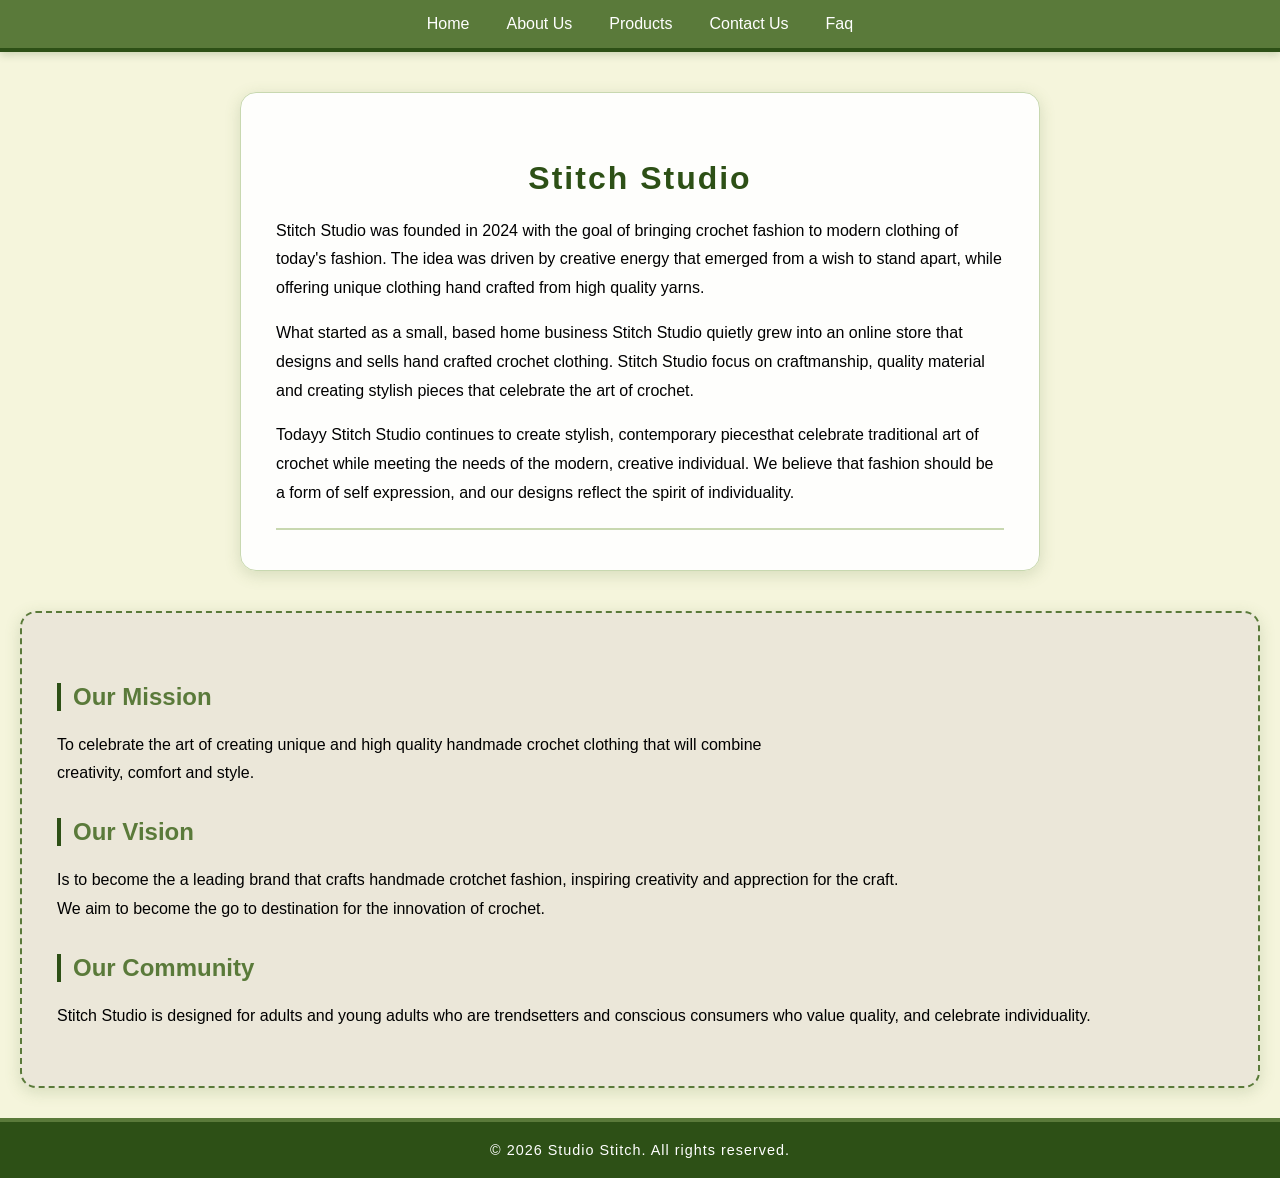
==== about.html @ 92e3b54e "Add Stitch Studio files" ====
<!DOCTYPE html>
<html lang="en">
<head>
    <meta charset="UTF-8">
    <meta name="viewport" content="width=device-width, initial-scale=1.0">
    <title>About Us</title>

    <style>
        
        body {
            background-color: beige;
            
            background-size: cover;
            background-position: center;
            background-attachment: fixed;
            font-family: Arial, sans-serif;
            color: black;
            margin: 0;
            padding: 0;
        }

        /* Styles the navigation bar */
        nav {
            background-color: #5a7a3a;
            padding: 15px 30px;
            border-bottom: 4px solid #2d5016;
            box-shadow: 0 3px 8px rgba(45, 80, 22, 0.2);
        }

        /* Removes bullet points from nav list */
        .nav-links {
            list-style: none;
            margin: 0;
            padding: 0;
            display: flex;
            gap: 5px;
            flex-wrap: wrap;
            justify-content: center;
        }

        /* Styles each nav link */
        .nav-links a {
            color: white;
            text-decoration: none;
            padding: 6px 16px;
            border-radius: 20px;
            transition: background-color 0.3s ease;
        }

        /* Styles nav links when hovered */
        .nav-links a:hover {
            background-color: #2d5016;
        }

        /* Styles the main content wrapper */
        .container {
            max-width: 800px;
            margin: 40px auto;
            padding: 0 20px;
        }

        /* Styles the overview section card */
        .overview {
            background-color: rgba(255, 255, 255, 0.92);
            border-radius: 16px;
            border: 1px solid #c8d8b0;
            padding: 40px 35px;
            box-shadow: 0 4px 16px rgba(90, 122, 58, 0.2);
        }

        /* Styles the mission and vision section card */
        .mission-vision {
            background-color: rgba(234, 229, 216, 0.92);
            border-radius: 16px;
            border: 2px dashed #5a7a3a;
            padding: 40px 35px;
            margin: 30px 20px;
            box-shadow: 0 4px 16px rgba(90, 122, 58, 0.2);
        }

        /* Styles main heading h1 */
        h1 {
            color: #2d5016;
            font-size: 2rem;
            font-family: Arial, sans-serif;
            letter-spacing: 2px;
            text-align: center;
            margin-bottom: 20px;
        }

        /* Styles sub-headings h2 and h3 */
        h2, h3 {
            color: #5a7a3a;
            font-family: Arial, sans-serif;
            border-left: 4px solid #2d5016;
            padding-left: 12px;
            margin-top: 30px;
        }

        /* Styles paragraphs */
        p {
            color: black;
            font-family: Arial, sans-serif;
            line-height: 1.8;
            font-size: 1rem;
        }

        /* Styles the horizontal divider line */
        hr {
            border: none;
            border-top: 2px solid #c8d8b0;
            margin: 20px 0 0 0;
        }

        /* Styles the footer */
        footer {
            background-color: #2d5016;
            color: white;
            text-align: center;
            padding: 20px;
            border-top: 4px solid #5a7a3a;
            font-size: 0.9rem;
            letter-spacing: 1px;
            margin-top: 10px;
        }

        /* Makes footer text white */
        footer p {
            color: white;
            margin: 0;
        }
    </style>
</head>
<body>

<nav class="navbar">
    <ul class="nav-links">
        <li><a href="index.html">Home</a></li>
        <li><a href="about.html">About Us</a></li>
        <li><a href="products.html">Products</a></li>
        <li><a href="contact.html">Contact Us</a></li>
        <li><a href="faq.html">Faq</a></li>
    </ul>
</nav>

<main class="container">
    <section class="overview">
        <h1><strong><center>Stitch Studio</center></strong></h1>
        <p>Stitch Studio was founded in 2024 with the goal of bringing crochet fashion to modern clothing of
            today's fashion. The idea was driven by creative energy that emerged from a wish to stand apart, while offering unique
            clothing hand crafted from high quality yarns.
        </p>

        <p>What started as a small, based home business Stitch Studio quietly grew into an online store that designs and sells hand crafted
            crochet clothing. Stitch Studio focus on craftmanship, quality material and creating stylish pieces that celebrate the art of crochet.
        </p>
        <p>Todayy Stitch Studio continues to create stylish, contemporary piecesthat celebrate traditional art of crochet while meeting
            the needs of the modern, creative individual. We believe that fashion should be a form of self expression, and our designs reflect the spirit of
            individuality.
        </p>
    <hr>
    </section>
</main>

<section class="mission-vision">
    <h2>Our Mission</h2>
    <p>To celebrate the art of creating unique and high quality handmade crochet clothing that will combine <br>
    creativity, comfort and style.</p>

    <h2>Our Vision</h2>
    <p>Is to become the a leading brand that crafts handmade crotchet fashion, inspiring creativity and apprection for the craft. <br>
        We aim to become the go to destination for the innovation of crochet.
    </p>

    <h2>Our Community</h2>
    <p>Stitch Studio is designed for adults and young adults who are trendsetters and conscious consumers who value quality,
        and celebrate individuality.
    </p>
</section>

<footer>
    <p><center>&copy; 2026 Studio Stitch. All rights reserved.</center></p>
</footer>

</body>
</html>
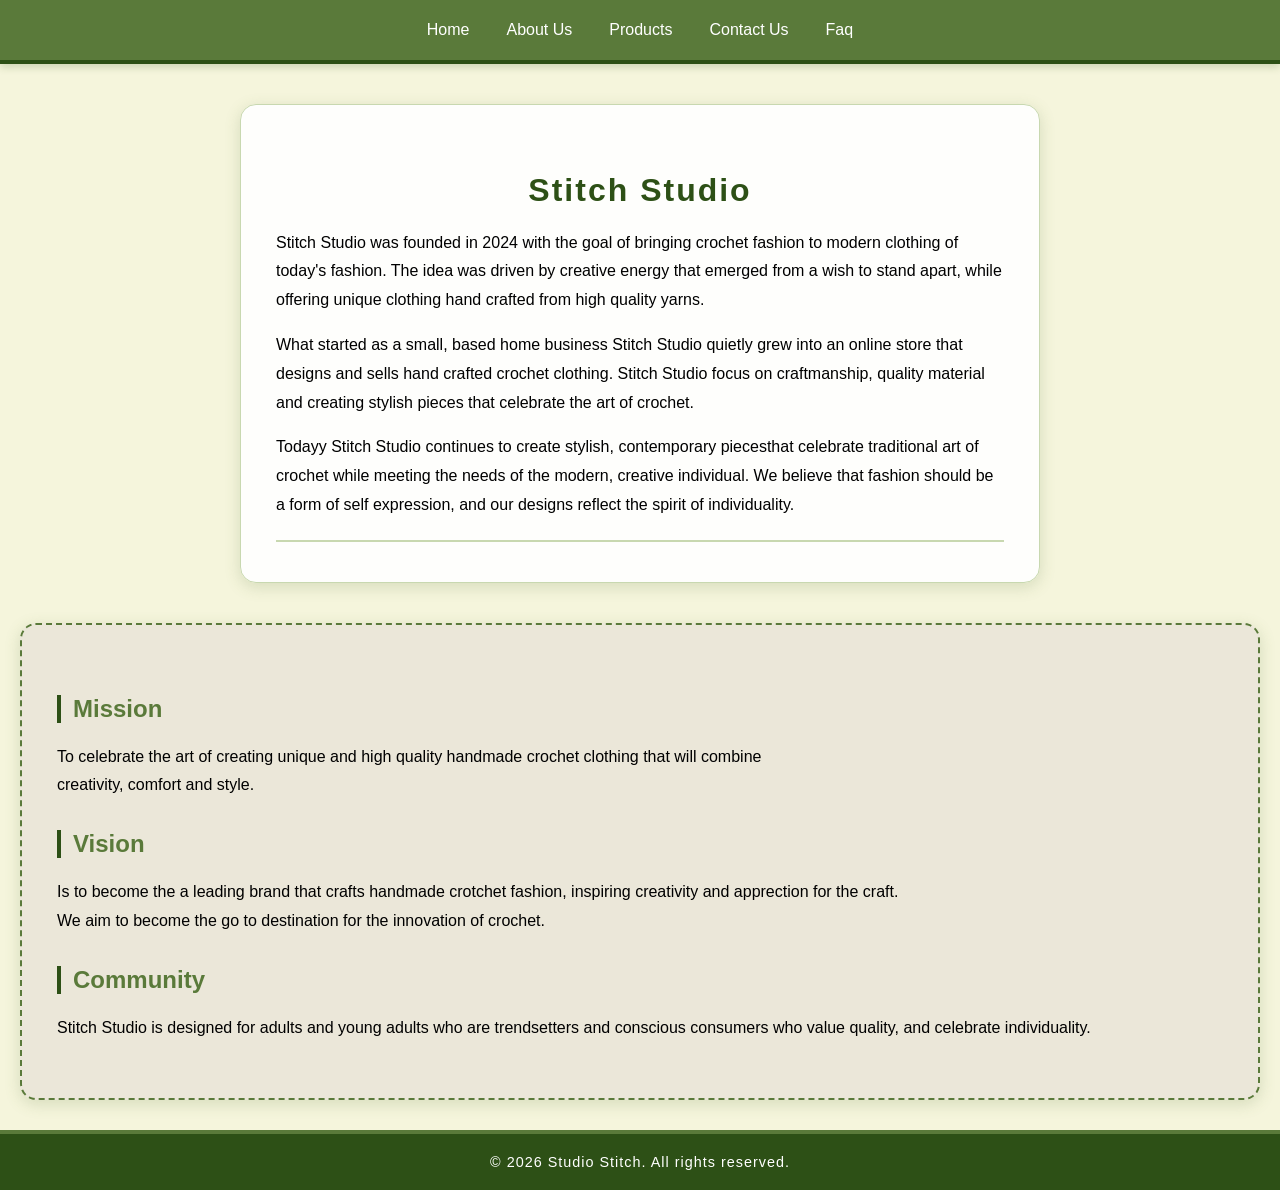
==== commit 74cc2658: "Update the fixed navigation , added css and folder of two screenshots." ====
--- a/about.html
+++ b/about.html
@@ -68,7 +68,6 @@
             box-shadow: 0 4px 16px rgba(90, 122, 58, 0.2);
         }
 
-        /* Styles the mission and vision section card */
         .mission-vision {
             background-color: rgba(234, 229, 216, 0.92);
             border-radius: 16px;
@@ -88,7 +87,6 @@
             margin-bottom: 20px;
         }
 
-        /* Styles sub-headings h2 and h3 */
         h2, h3 {
             color: #5a7a3a;
             font-family: Arial, sans-serif;
@@ -105,7 +103,6 @@
             font-size: 1rem;
         }
 
-        /* Styles the horizontal divider line */
         hr {
             border: none;
             border-top: 2px solid #c8d8b0;
@@ -124,7 +121,6 @@
             margin-top: 10px;
         }
 
-        /* Makes footer text white */
         footer p {
             color: white;
             margin: 0;
@@ -135,11 +131,11 @@
 
 <nav class="navbar">
     <ul class="nav-links">
-        <li><a href="index.html">Home</a></li>
-        <li><a href="about.html">About Us</a></li>
-        <li><a href="products.html">Products</a></li>
-        <li><a href="contact.html">Contact Us</a></li>
-        <li><a href="faq.html">Faq</a></li>
+        <a href="index.html">Home</a>
+        <a href="about.html">About Us</a>
+        <a href="products.html">Products</a>
+        <a href="contact.html">Contact Us</a>
+        <a href="faq.html">Faq</a>
     </ul>
 </nav>
 
@@ -163,16 +159,16 @@
 </main>
 
 <section class="mission-vision">
-    <h2>Our Mission</h2>
+    <h2> Mission</h2>
     <p>To celebrate the art of creating unique and high quality handmade crochet clothing that will combine <br>
     creativity, comfort and style.</p>
 
-    <h2>Our Vision</h2>
+    <h2>Vision</h2>
     <p>Is to become the a leading brand that crafts handmade crotchet fashion, inspiring creativity and apprection for the craft. <br>
         We aim to become the go to destination for the innovation of crochet.
     </p>
 
-    <h2>Our Community</h2>
+    <h2>Community</h2>
     <p>Stitch Studio is designed for adults and young adults who are trendsetters and conscious consumers who value quality,
         and celebrate individuality.
     </p>
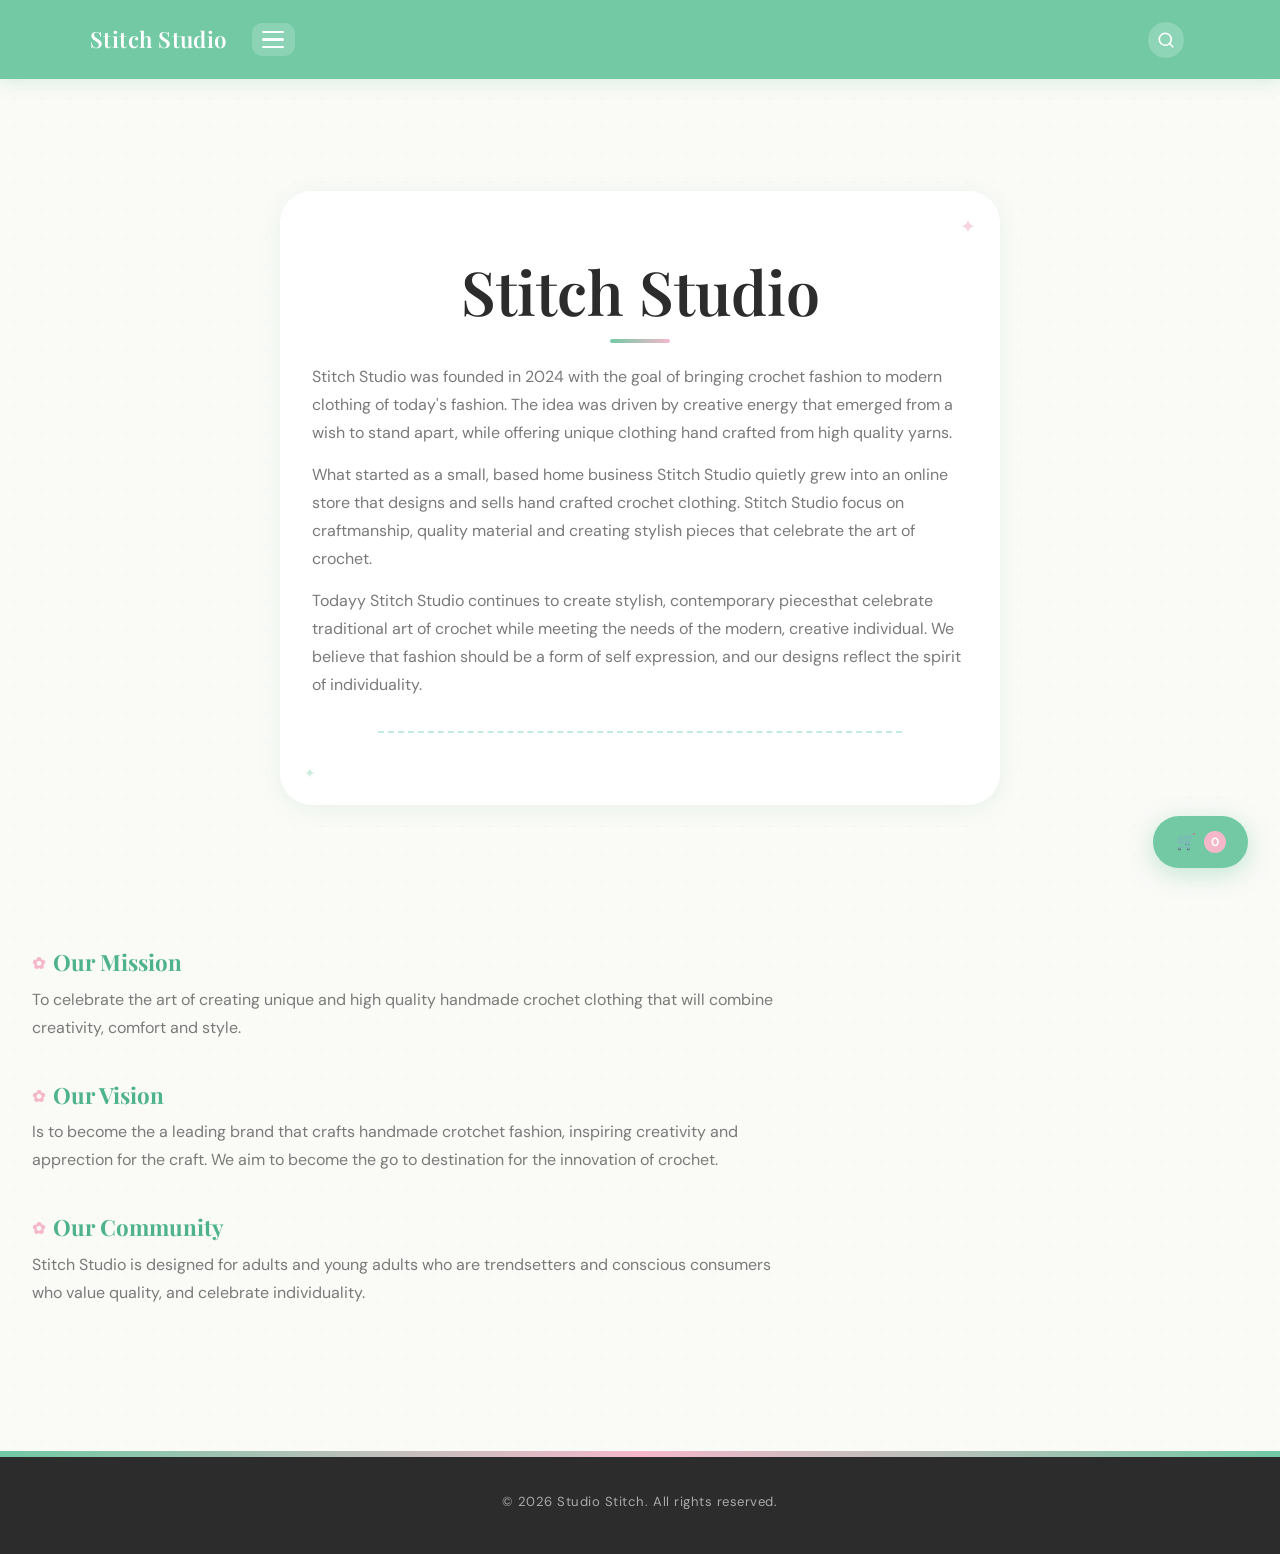
==== commit f6f6e896: "I added  new product images to make my website look more professional" ====
--- a/about.html
+++ b/about.html
@@ -4,128 +4,9 @@
     <meta charset="UTF-8">
     <meta name="viewport" content="width=device-width, initial-scale=1.0">
     <title>About Us</title>
-
-    <style>
-        
-        body {
-            background-color: beige;
-            
-            background-size: cover;
-            background-position: center;
-            background-attachment: fixed;
-            font-family: Arial, sans-serif;
-            color: black;
-            margin: 0;
-            padding: 0;
-        }
-
-        /* Styles the navigation bar */
-        nav {
-            background-color: #5a7a3a;
-            padding: 15px 30px;
-            border-bottom: 4px solid #2d5016;
-            box-shadow: 0 3px 8px rgba(45, 80, 22, 0.2);
-        }
-
-        /* Removes bullet points from nav list */
-        .nav-links {
-            list-style: none;
-            margin: 0;
-            padding: 0;
-            display: flex;
-            gap: 5px;
-            flex-wrap: wrap;
-            justify-content: center;
-        }
-
-        /* Styles each nav link */
-        .nav-links a {
-            color: white;
-            text-decoration: none;
-            padding: 6px 16px;
-            border-radius: 20px;
-            transition: background-color 0.3s ease;
-        }
-
-        /* Styles nav links when hovered */
-        .nav-links a:hover {
-            background-color: #2d5016;
-        }
-
-        /* Styles the main content wrapper */
-        .container {
-            max-width: 800px;
-            margin: 40px auto;
-            padding: 0 20px;
-        }
-
-        /* Styles the overview section card */
-        .overview {
-            background-color: rgba(255, 255, 255, 0.92);
-            border-radius: 16px;
-            border: 1px solid #c8d8b0;
-            padding: 40px 35px;
-            box-shadow: 0 4px 16px rgba(90, 122, 58, 0.2);
-        }
-
-        .mission-vision {
-            background-color: rgba(234, 229, 216, 0.92);
-            border-radius: 16px;
-            border: 2px dashed #5a7a3a;
-            padding: 40px 35px;
-            margin: 30px 20px;
-            box-shadow: 0 4px 16px rgba(90, 122, 58, 0.2);
-        }
-
-        /* Styles main heading h1 */
-        h1 {
-            color: #2d5016;
-            font-size: 2rem;
-            font-family: Arial, sans-serif;
-            letter-spacing: 2px;
-            text-align: center;
-            margin-bottom: 20px;
-        }
-
-        h2, h3 {
-            color: #5a7a3a;
-            font-family: Arial, sans-serif;
-            border-left: 4px solid #2d5016;
-            padding-left: 12px;
-            margin-top: 30px;
-        }
-
-        /* Styles paragraphs */
-        p {
-            color: black;
-            font-family: Arial, sans-serif;
-            line-height: 1.8;
-            font-size: 1rem;
-        }
-
-        hr {
-            border: none;
-            border-top: 2px solid #c8d8b0;
-            margin: 20px 0 0 0;
-        }
-
-        /* Styles the footer */
-        footer {
-            background-color: #2d5016;
-            color: white;
-            text-align: center;
-            padding: 20px;
-            border-top: 4px solid #5a7a3a;
-            font-size: 0.9rem;
-            letter-spacing: 1px;
-            margin-top: 10px;
-        }
-
-        footer p {
-            color: white;
-            margin: 0;
-        }
-    </style>
+    <link rel="stylesheet" href="css/style.css">
+    <script src="javascript/script.js"></script>
+    
 </head>
 <body>
 
@@ -146,7 +27,6 @@
             today's fashion. The idea was driven by creative energy that emerged from a wish to stand apart, while offering unique
             clothing hand crafted from high quality yarns.
         </p>
-
         <p>What started as a small, based home business Stitch Studio quietly grew into an online store that designs and sells hand crafted
             crochet clothing. Stitch Studio focus on craftmanship, quality material and creating stylish pieces that celebrate the art of crochet.
         </p>
@@ -159,16 +39,16 @@
 </main>
 
 <section class="mission-vision">
-    <h2> Mission</h2>
-    <p>To celebrate the art of creating unique and high quality handmade crochet clothing that will combine <br>
+    <h2>Our Mission</h2>
+    <p>To celebrate the art of creating unique and high quality handmade crochet clothing that will combine
     creativity, comfort and style.</p>
 
-    <h2>Vision</h2>
-    <p>Is to become the a leading brand that crafts handmade crotchet fashion, inspiring creativity and apprection for the craft. <br>
+    <h2>Our Vision</h2>
+    <p>Is to become the a leading brand that crafts handmade crotchet fashion, inspiring creativity and apprection for the craft.
         We aim to become the go to destination for the innovation of crochet.
     </p>
 
-    <h2>Community</h2>
+    <h2>Our Community</h2>
     <p>Stitch Studio is designed for adults and young adults who are trendsetters and conscious consumers who value quality,
         and celebrate individuality.
     </p>
--- a/css/style.css
+++ b/css/style.css
@@ -0,0 +1,1359 @@
+/* =========================================
+   STITCH STUDIO — style.css
+   Playful · Clean · Girly · Handcrafted
+   ========================================= */
+
+@import url('https://fonts.googleapis.com/css2?family=Playfair+Display:ital,wght@0,500;0,700;1,500&family=DM+Sans:wght@300;400;500;600&display=swap');
+
+/* --- Design Tokens --- */
+:root {
+  --clr-bg:         #FAFAF7;       /* soft off-white, fresh */
+  --clr-surface:    #FFFFFF;
+  --clr-green:      #72C9A4;       /* fresh minty sage */
+  --clr-green-lt:   #C2ECD9;       /* pale mint */
+  --clr-green-dk:   #4EB38C;       /* deeper mint for hover */
+  --clr-blush:      #FFE8EE;       /* soft pink blush accent */
+  --clr-blush-dk:   #F5B8CB;       /* deeper blush for borders/accents */
+  --clr-text:       #2C2C2C;
+  --clr-muted:      #7A7A7A;
+  --clr-border:     #E8E8E4;
+  --clr-white:      #FFFFFF;
+
+  --font-display:   'Playfair Display', Georgia, serif;
+  --font-body:      'DM Sans', Arial, sans-serif;
+
+  --radius-sm:      10px;
+  --radius-md:      18px;
+  --radius-lg:      32px;
+  --radius-pill:    999px;
+
+  --shadow-card:    0 4px 20px rgba(114, 201, 164, 0.13);
+  --shadow-soft:    0 8px 32px rgba(114, 201, 164, 0.18);
+  --shadow-blush:   0 4px 20px rgba(245, 184, 203, 0.2);
+
+  --max-width:      1100px;
+  --transition:     0.22s ease;
+}
+
+/* --- Reset --- */
+*, *::before, *::after { box-sizing: border-box; margin: 0; padding: 0; }
+html { scroll-behavior: smooth; }
+
+body {
+  font-family: var(--font-body);
+  font-weight: 400;
+  font-size: 16px;
+  line-height: 1.75;
+  color: var(--clr-text);
+  background-color: var(--clr-bg);
+  /* subtle dot pattern for texture */
+  background-image: radial-gradient(circle, rgba(114,201,164,0.07) 1px, transparent 1px);
+  background-size: 28px 28px;
+}
+
+img { max-width: 100%; display: block; border-radius: var(--radius-md); }
+a { color: inherit; text-decoration: none; }
+ul { list-style: none; }
+
+/* --- Typography --- */
+h1, h2, h3 {
+  font-family: var(--font-display);
+  font-weight: 700;
+  line-height: 1.2;
+  color: var(--clr-text);
+}
+h1 { font-size: clamp(2.2rem, 5.5vw, 3.8rem); }
+h2 { font-size: clamp(1.5rem, 3.5vw, 2.2rem); }
+h3 { font-size: clamp(1.1rem, 2.5vw, 1.45rem); }
+p  { color: var(--clr-muted); max-width: 65ch; }
+strong { font-weight: 600; color: var(--clr-text); }
+
+hr {
+  border: none;
+  border-top: 2px dashed var(--clr-green-lt);
+  margin: 2rem auto;
+  width: 80%;
+}
+
+/* =========================================
+   LOGO BANNER
+   ========================================= */
+.logo-banner {
+  display: flex;
+  justify-content: center;
+  align-items: center;
+  padding: 1.25rem 2rem;
+  background: var(--clr-surface);
+  border-bottom: 2px dashed var(--clr-green-lt);
+}
+.logo-banner img {
+  max-height: 80px;
+  width: auto;
+  border-radius: 0;
+}
+
+/* =========================================
+   NAVIGATION
+   ========================================= */
+.navbar {
+  background: var(--clr-green);
+  padding: 0 2rem;
+  position: sticky;
+  top: 0;
+  z-index: 100;
+  box-shadow: 0 3px 16px rgba(114, 201, 164, 0.25);
+}
+
+/* inner wrapper when nav has a logo div */
+.navbar > div,
+nav > div {
+  max-width: var(--max-width);
+  margin: 0 auto;
+  display: flex;
+  align-items: center;
+  justify-content: space-between;
+  gap: 1.5rem;
+}
+
+.navbar .logo {
+  font-family: var(--font-display);
+  font-size: 1.45rem;
+  font-weight: 700;
+  color: var(--clr-white);
+  letter-spacing: 0.02em;
+  white-space: nowrap;
+}
+
+/* nav lists — handle both class names */
+.nav-links,
+nav ul,
+.navbar ul {
+  display: flex;
+  align-items: center;
+  flex-wrap: wrap;
+  gap: 0.2rem;
+  padding: 0.8rem 0;
+  max-width: var(--max-width);
+  margin: 0 auto;
+  justify-content: center;
+}
+
+.nav-links a,
+nav ul a,
+.navbar ul a {
+  font-family: var(--font-body);
+  font-weight: 500;
+  font-size: 0.75rem;
+  letter-spacing: 0.1em;
+  text-transform: uppercase;
+  color: var(--clr-white);
+  padding: 0.42rem 1.05rem;
+  border-radius: var(--radius-pill);
+  transition: background var(--transition), transform var(--transition);
+}
+
+.nav-links a:hover,
+nav ul a:hover,
+.navbar ul a:hover {
+  background: rgba(255,255,255,0.22);
+  transform: translateY(-1px);
+}
+
+/* =========================================
+   HERO  (index page)
+   ========================================= */
+.hero,
+header.hero {
+  position: relative;
+  min-height: 88vh;
+  display: flex;
+  flex-direction: column;
+  align-items: center;
+  justify-content: center;
+  text-align: center;
+  padding: 5rem 2rem;
+  background: var(--clr-surface);
+  overflow: hidden;
+}
+
+/* Bubbly blush blob — top left */
+.hero::before {
+  content: '';
+  position: absolute;
+  width: 500px; height: 500px;
+  background: var(--clr-blush);
+  border-radius: 63% 37% 54% 46% / 55% 48% 52% 45%;
+  top: -160px; left: -180px;
+  opacity: 0.55;
+  pointer-events: none;
+  animation: blobFloat 8s ease-in-out infinite alternate;
+}
+
+/* Mint blob — bottom right */
+.hero::after {
+  content: '';
+  position: absolute;
+  width: 380px; height: 380px;
+  background: var(--clr-green-lt);
+  border-radius: 42% 58% 38% 62% / 60% 44% 56% 40%;
+  bottom: -120px; right: -130px;
+  opacity: 0.45;
+  pointer-events: none;
+  animation: blobFloat 10s ease-in-out infinite alternate-reverse;
+}
+
+@keyframes blobFloat {
+  0%   { transform: scale(1)   rotate(0deg); }
+  100% { transform: scale(1.06) rotate(6deg); }
+}
+
+/* Sparkle ✦ badge */
+.eyebrow {
+  display: inline-flex;
+  align-items: center;
+  gap: 0.5rem;
+  font-size: 0.7rem;
+  font-weight: 600;
+  letter-spacing: 0.18em;
+  text-transform: uppercase;
+  color: var(--clr-green-dk);
+  background: var(--clr-green-lt);
+  border-radius: var(--radius-pill);
+  padding: 0.45rem 1.2rem;
+  margin-bottom: 1.4rem;
+  border: 1.5px solid var(--clr-green);
+}
+
+.hero h1 {
+  font-size: clamp(2.6rem, 6.5vw, 4.8rem);
+  margin-bottom: 1.2rem;
+  position: relative;
+  z-index: 1;
+}
+
+.hero h1 em,
+.hero em {
+  font-style: italic;
+  color: var(--clr-green-dk);
+}
+
+.hero p {
+  font-size: 1.05rem;
+  max-width: 50ch;
+  margin: 0 auto 2.2rem;
+  position: relative;
+  z-index: 1;
+}
+
+/* Hero CTA button */
+.hero a {
+  display: inline-flex;
+  align-items: center;
+  gap: 0.6rem;
+  background: var(--clr-green);
+  color: var(--clr-white);
+  font-family: var(--font-body);
+  font-weight: 600;
+  font-size: 0.85rem;
+  letter-spacing: 0.1em;
+  text-transform: uppercase;
+  padding: 1rem 2.4rem;
+  border-radius: var(--radius-pill);
+  transition: background var(--transition), transform var(--transition), box-shadow var(--transition);
+  box-shadow: 0 6px 20px rgba(114, 201, 164, 0.35);
+  position: relative;
+  z-index: 1;
+}
+.hero a:hover {
+  background: var(--clr-green-dk);
+  transform: translateY(-3px);
+  box-shadow: 0 10px 28px rgba(114, 201, 164, 0.4);
+}
+
+/* =========================================
+   CONTAINERS
+   ========================================= */
+.container,
+main.container {
+  max-width: var(--max-width);
+  margin: 0 auto;
+  padding: 4rem 2rem;
+}
+
+/* =========================================
+   ABOUT PAGE
+   ========================================= */
+.overview {
+  max-width: 720px;
+  margin: 0 auto;
+  text-align: center;
+  padding: 4rem 2rem 2.5rem;
+  background: var(--clr-surface);
+  border-radius: var(--radius-lg);
+  box-shadow: var(--shadow-card);
+  margin-top: 3rem;
+  margin-bottom: 2rem;
+  position: relative;
+}
+
+/* little sparkle corner decoration */
+.overview::before {
+  content: '✦';
+  position: absolute;
+  top: 1.2rem; right: 1.5rem;
+  font-size: 1.2rem;
+  color: var(--clr-blush-dk);
+  opacity: 0.6;
+}
+.overview::after {
+  content: '✦';
+  position: absolute;
+  bottom: 1.2rem; left: 1.5rem;
+  font-size: 0.9rem;
+  color: var(--clr-green-lt);
+  opacity: 0.8;
+}
+
+.overview h1 {
+  color: var(--clr-text);
+  margin-bottom: 0.5rem;
+}
+
+/* cute underline squiggle */
+.overview h1::after {
+  content: '';
+  display: block;
+  width: 60px;
+  height: 4px;
+  background: linear-gradient(90deg, var(--clr-green), var(--clr-blush-dk));
+  border-radius: var(--radius-pill);
+  margin: 0.7rem auto 1.2rem;
+}
+
+.overview p {
+  margin: 0 auto 0.9rem;
+  text-align: left;
+}
+
+/* Mission / Vision cards */
+.mission-vision {
+  padding: 3rem 2rem 4rem;
+}
+
+.mission-vision h2 {
+  font-size: 1.4rem;
+  color: var(--clr-green-dk);
+  margin: 2.5rem 0 0.6rem;
+  display: flex;
+  align-items: center;
+  gap: 0.5rem;
+}
+
+.mission-vision h2::before {
+  content: '✿';
+  font-size: 1rem;
+  color: var(--clr-blush-dk);
+}
+
+.mission-vision h2:first-child { margin-top: 0; }
+.mission-vision p { max-width: 70ch; }
+
+/* =========================================
+   SUMMARY (index)
+   ========================================= */
+.summary {
+  background: var(--clr-green-lt);
+  text-align: center;
+  padding: 4rem 2rem;
+  border-radius: var(--radius-lg);
+  margin: 2rem auto;
+  max-width: 900px;
+  position: relative;
+  overflow: hidden;
+}
+.summary::before {
+  content: '✦';
+  position: absolute;
+  font-size: 5rem;
+  color: var(--clr-green);
+  opacity: 0.08;
+  top: 0.5rem; right: 1.5rem;
+}
+.summary h2 { color: var(--clr-green-dk); margin-bottom: 0.8rem; }
+.summary p  { margin: 0 auto; }
+
+/* =========================================
+   PRODUCTS PAGE
+   ========================================= */
+center > h1,
+center > p {
+  text-align: center;
+  margin: 0 auto;
+}
+
+/* Page heading area */
+body > center,
+main > center {
+  padding: 3rem 2rem 1rem;
+}
+
+table {
+  border-collapse: separate;
+  border-spacing: 16px;
+  width: 95%;
+  margin: 0 auto;
+}
+
+td {
+  padding: 1.4rem !important;
+  vertical-align: top;
+}
+
+td[width="33%"],
+td[align="center"] {
+  background: var(--clr-surface);
+  border-radius: var(--radius-md);
+  box-shadow: var(--shadow-card);
+  border: 1.5px solid var(--clr-border);
+  transition: transform var(--transition), box-shadow var(--transition), border-color var(--transition);
+  position: relative;
+  overflow: hidden;
+}
+
+/* cute top stripe on product cards */
+td[width="33%"]::before,
+td[align="center"]::before {
+  content: '';
+  position: absolute;
+  top: 0; left: 0; right: 0;
+  height: 4px;
+  background: linear-gradient(90deg, var(--clr-green), var(--clr-blush-dk));
+  border-radius: var(--radius-pill) var(--radius-pill) 0 0;
+}
+
+td[width="33%"]:hover,
+td[align="center"]:hover {
+  transform: translateY(-6px);
+  box-shadow: var(--shadow-soft);
+  border-color: var(--clr-green-lt);
+}
+
+td img {
+  border-radius: var(--radius-md);
+  width: 100%;
+  max-width: 280px;
+  margin: 0 auto 1.1rem;
+  object-fit: cover;
+  aspect-ratio: 3/4;
+}
+
+td b {
+  font-family: var(--font-display);
+  font-size: 1.15rem;
+  color: var(--clr-text);
+  display: block;
+  margin-bottom: 0.3rem;
+}
+
+td select {
+  width: 100%;
+  padding: 0.55rem 2.2rem 0.55rem 0.85rem;
+  border: 1.5px solid var(--clr-green-lt);
+  border-radius: var(--radius-pill);
+  background: var(--clr-bg);
+  font-family: var(--font-body);
+  font-size: 0.85rem;
+  color: var(--clr-text);
+  margin: 0.8rem 0 0.6rem;
+  cursor: pointer;
+  appearance: none;
+  background-image: url("data:image/svg+xml,%3Csvg xmlns='http://www.w3.org/2000/svg' width='12' height='8' viewBox='0 0 12 8'%3E%3Cpath d='M1 1l5 5 5-5' stroke='%2372C9A4' stroke-width='2' fill='none' stroke-linecap='round'/%3E%3C/svg%3E");
+  background-repeat: no-repeat;
+  background-position: right 0.85rem center;
+}
+
+/* =========================================
+   BUTTONS
+   ========================================= */
+.btn,
+button.btn,
+.cart-btn,
+button.cart-btn,
+button[type="submit"],
+input[type="submit"] {
+  display: inline-block;
+  background: linear-gradient(135deg, var(--clr-green), var(--clr-green-dk));
+  color: var(--clr-white);
+  font-family: var(--font-body);
+  font-weight: 600;
+  font-size: 0.8rem;
+  letter-spacing: 0.08em;
+  text-transform: uppercase;
+  border: none;
+  border-radius: var(--radius-pill);
+  padding: 0.75rem 1.6rem;
+  cursor: pointer;
+  width: 100%;
+  margin-top: 0.6rem;
+  transition: transform var(--transition), box-shadow var(--transition), filter var(--transition);
+  box-shadow: 0 4px 14px rgba(114, 201, 164, 0.3);
+}
+
+.btn:hover,
+.cart-btn:hover,
+button[type="submit"]:hover {
+  transform: translateY(-2px);
+  filter: brightness(1.05);
+  box-shadow: 0 8px 22px rgba(114, 201, 164, 0.38);
+}
+
+/* =========================================
+   CONTACT PAGE
+   ========================================= */
+.contact-container,
+main.contact-container {
+  max-width: var(--max-width);
+  margin: 0 auto;
+  padding: 4rem 2rem;
+  display: grid;
+  grid-template-columns: 1.2fr 1fr;
+  gap: 3rem;
+  align-items: start;
+}
+
+main > h1:first-of-type {
+  text-align: center;
+  padding: 3.5rem 2rem 0;
+  color: var(--clr-text);
+}
+
+main > p:first-of-type {
+  text-align: center;
+  max-width: 55ch;
+  margin: 0.8rem auto 0;
+  padding: 0 2rem;
+}
+
+/* Form styling */
+form,
+.contact-form {
+  background: var(--clr-surface);
+  padding: 2.5rem;
+  border-radius: var(--radius-lg);
+  box-shadow: var(--shadow-card);
+  border: 1.5px solid var(--clr-border);
+  display: flex;
+  flex-direction: column;
+  gap: 1.1rem;
+}
+
+form li,
+.contact-form li {
+  list-style: none;
+  display: flex;
+  flex-direction: column;
+  gap: 0.4rem;
+}
+
+label {
+  font-size: 0.75rem;
+  font-weight: 600;
+  letter-spacing: 0.09em;
+  text-transform: uppercase;
+  color: var(--clr-green-dk);
+}
+
+input[type="text"],
+input[type="email"],
+textarea {
+  width: 100%;
+  padding: 0.85rem 1.1rem;
+  border: 1.5px solid var(--clr-border);
+  border-radius: var(--radius-md);
+  background: var(--clr-bg);
+  font-family: var(--font-body);
+  font-size: 0.95rem;
+  color: var(--clr-text);
+  outline: none;
+  transition: border-color var(--transition), box-shadow var(--transition);
+}
+
+input[type="text"]:focus,
+input[type="email"]:focus,
+textarea:focus {
+  border-color: var(--clr-green);
+  box-shadow: 0 0 0 4px rgba(114, 201, 164, 0.14);
+  background: var(--clr-surface);
+}
+
+textarea { resize: vertical; min-height: 130px; }
+
+/* Contact info card */
+.contact-info,
+div.contact-info {
+  background: linear-gradient(145deg, var(--clr-green), var(--clr-green-dk));
+  color: var(--clr-white);
+  border-radius: var(--radius-lg);
+  padding: 2.5rem 2rem;
+  box-shadow: var(--shadow-soft);
+  position: relative;
+  overflow: hidden;
+}
+
+.contact-info::after {
+  content: '✦';
+  position: absolute;
+  bottom: 1.2rem; right: 1.5rem;
+  font-size: 2.5rem;
+  opacity: 0.15;
+  color: white;
+}
+
+.contact-info h3 {
+  font-family: var(--font-display);
+  font-size: 1.45rem;
+  color: var(--clr-white);
+  margin-bottom: 1.3rem;
+  padding-bottom: 0.8rem;
+  border-bottom: 1px solid rgba(255,255,255,0.22);
+}
+
+.contact-info p {
+  color: rgba(255,255,255,0.9);
+  margin-bottom: 0.7rem;
+  font-size: 0.95rem;
+  max-width: 100%;
+}
+
+.contact-info strong { color: var(--clr-white); }
+
+/* =========================================
+   FAQ PAGE
+   ========================================= */
+.FAQ.container,
+main.FAQ,
+div.FAQ {
+  max-width: 800px;
+  margin: 0 auto;
+  padding: 4rem 2rem;
+}
+
+main h1 {
+  text-align: center;
+  margin-bottom: 0.4rem;
+}
+
+/* FAQ question cards */
+main h2,
+.FAQ h2 {
+  font-size: 1.05rem;
+  font-family: var(--font-body);
+  font-weight: 600;
+  color: var(--clr-green-dk);
+  background: var(--clr-green-lt);
+  margin: 1.5rem 0 0;
+  padding: 1rem 1.25rem;
+  border-radius: var(--radius-md) var(--radius-md) 0 0;
+  display: flex;
+  align-items: center;
+  gap: 0.6rem;
+}
+
+main h2::before,
+.FAQ h2::before {
+  content: '✿';
+  font-size: 0.85rem;
+  color: var(--clr-green-dk);
+  flex-shrink: 0;
+}
+
+main h2 + p,
+.FAQ h2 + p {
+  background: var(--clr-surface);
+  border: 1.5px solid var(--clr-green-lt);
+  border-top: none;
+  border-radius: 0 0 var(--radius-md) var(--radius-md);
+  padding: 0.9rem 1.25rem;
+  color: var(--clr-muted);
+  max-width: 100%;
+}
+
+/* =========================================
+   FOOTER
+   ========================================= */
+footer {
+  background: var(--clr-text);
+  color: rgba(255,255,255,0.65);
+  text-align: center;
+  padding: 2.5rem 2rem;
+  font-size: 0.82rem;
+  letter-spacing: 0.04em;
+  margin-top: 5rem;
+  position: relative;
+}
+
+footer::before {
+  content: '';
+  display: block;
+  height: 6px;
+  background: linear-gradient(90deg, var(--clr-green), var(--clr-blush-dk), var(--clr-green));
+  position: absolute;
+  top: 0; left: 0; right: 0;
+}
+
+footer hr {
+  border-color: rgba(255,255,255,0.1);
+  margin: 0 auto 1.25rem;
+  width: 50%;
+  border-style: dashed;
+}
+
+footer center,
+footer p {
+  color: rgba(255,255,255,0.6);
+  max-width: 100%;
+}
+
+/* =========================================
+   RESPONSIVE
+   ========================================= */
+@media (max-width: 768px) {
+  .contact-container,
+  main.contact-container {
+    grid-template-columns: 1fr;
+  }
+
+  .hero { min-height: 75vh; padding: 4rem 1.5rem; }
+
+  .navbar { padding: 0 1rem; }
+
+  nav ul, .nav-links, .navbar ul {
+    justify-content: center;
+    gap: 0.15rem;
+  }
+
+  nav ul a, .nav-links a {
+    font-size: 0.68rem;
+    padding: 0.35rem 0.65rem;
+  }
+
+  table {
+    display: block;
+    overflow-x: auto;
+  }
+
+  td[width="33%"] {
+    display: block;
+    width: 100% !important;
+    margin-bottom: 1.5rem;
+  }
+
+  .container, main.container { padding: 2.5rem 1.25rem; }
+
+  .overview { margin: 1.5rem 1rem; }
+
+  form, .contact-form { padding: 1.5rem; }
+}
+
+@media (prefers-reduced-motion: reduce) {
+  *, *::before, *::after {
+    transition: none !important;
+    animation: none !important;
+  }
+}
+
+/* =========================================
+   JAVASCRIPT FEATURE STYLES
+   Cart · Contact · Search
+   ========================================= */
+
+/* ---- SEARCH (navbar) ---- */
+#search-wrapper {
+  display: flex;
+  align-items: center;
+  gap: 0.5rem;
+  margin-left: auto;
+  padding: 0.5rem 0;
+}
+
+#search-toggle {
+  background: rgba(255,255,255,0.2);
+  border: none;
+  border-radius: var(--radius-pill);
+  color: var(--clr-white);
+  width: 36px; height: 36px;
+  display: flex; align-items: center; justify-content: center;
+  cursor: pointer;
+  transition: background var(--transition);
+  flex-shrink: 0;
+}
+#search-toggle:hover { background: rgba(255,255,255,0.32); }
+
+#search-box-wrap {
+  display: flex;
+  align-items: center;
+  max-width: 0;
+  overflow: hidden;
+  transition: max-width 0.35s ease, opacity 0.3s ease;
+  opacity: 0;
+  gap: 0.3rem;
+}
+#search-box-wrap.open {
+  max-width: 240px;
+  opacity: 1;
+}
+
+#search-input {
+  background: rgba(194, 236, 217, 0.35);
+  border: 1.5px solid rgba(255,255,255,0.6);
+  border-radius: var(--radius-pill);
+  padding: 0.45rem 1rem;
+  font-family: var(--font-body);
+  font-size: 0.85rem;
+  color: var(--clr-white);
+  width: 190px;
+  outline: none;
+  transition: background var(--transition), border-color var(--transition);
+}
+#search-input::placeholder { color: rgba(255,255,255,0.75); }
+#search-input:focus {
+  background: rgba(194, 236, 217, 0.5);
+  border-color: rgba(255,255,255,0.9);
+}
+
+#search-clear {
+  background: rgba(255,255,255,0.22);
+  border: none;
+  border-radius: var(--radius-pill);
+  color: white;
+  width: 26px; height: 26px;
+  font-size: 0.7rem;
+  cursor: pointer;
+  display: none;
+  align-items: center;
+  justify-content: center;
+  flex-shrink: 0;
+}
+#search-clear:hover { background: rgba(255,255,255,0.35); }
+
+#no-results {
+  text-align: center;
+  padding: 3rem 2rem;
+  display: none;
+}
+#no-results span { font-size: 2.5rem; display: block; margin-bottom: 0.8rem; }
+#no-results p { color: var(--clr-text); font-size: 1.1rem; max-width: 100%; margin: 0 auto 0.3rem; }
+#no-results small { color: var(--clr-muted); }
+
+/* ---- CART BUBBLE ---- */
+#cart-bubble {
+  position: fixed;
+  bottom: 2rem;
+  right: 2rem;
+  background: var(--clr-green);
+  color: white;
+  border: none;
+  border-radius: var(--radius-pill);
+  padding: 0.75rem 1.4rem;
+  font-family: var(--font-body);
+  font-size: 1rem;
+  font-weight: 600;
+  cursor: pointer;
+  box-shadow: 0 6px 24px rgba(114,201,164,0.4);
+  z-index: 999;
+  display: flex;
+  align-items: center;
+  gap: 0.5rem;
+  transition: transform var(--transition), box-shadow var(--transition), background var(--transition);
+}
+#cart-bubble:hover {
+  background: var(--clr-green-dk);
+  transform: translateY(-3px);
+  box-shadow: 0 10px 30px rgba(114,201,164,0.45);
+}
+#cart-bubble #bubble-count {
+  background: var(--clr-blush-dk);
+  color: white;
+  border-radius: var(--radius-pill);
+  min-width: 22px; height: 22px;
+  font-size: 0.75rem;
+  display: flex; align-items: center; justify-content: center;
+  padding: 0 5px;
+  font-weight: 700;
+}
+#cart-bubble.has-items {
+  animation: cartPop 0.4s ease;
+}
+@keyframes cartPop {
+  0%   { transform: scale(1); }
+  50%  { transform: scale(1.12); }
+  100% { transform: scale(1); }
+}
+
+/* ---- TOAST ---- */
+#cart-toast {
+  position: fixed;
+  bottom: 5.5rem;
+  right: 2rem;
+  background: var(--clr-text);
+  color: white;
+  padding: 0.75rem 1.4rem;
+  border-radius: var(--radius-pill);
+  font-family: var(--font-body);
+  font-size: 0.85rem;
+  font-weight: 500;
+  z-index: 1001;
+  opacity: 0;
+  transform: translateY(10px);
+  transition: opacity 0.3s ease, transform 0.3s ease;
+  pointer-events: none;
+  white-space: nowrap;
+}
+#cart-toast.show { opacity: 1; transform: translateY(0); }
+
+/* ---- CART MODAL OVERLAY ---- */
+#cart-overlay {
+  position: fixed;
+  inset: 0;
+  background: rgba(0,0,0,0.45);
+  z-index: 1000;
+  display: flex;
+  align-items: center;
+  justify-content: center;
+  padding: 1.5rem;
+  opacity: 0;
+  pointer-events: none;
+  transition: opacity 0.3s ease;
+}
+#cart-overlay.open {
+  opacity: 1;
+  pointer-events: all;
+}
+
+.cart-modal {
+  background: var(--clr-surface);
+  border-radius: var(--radius-lg);
+  width: 100%;
+  max-width: 520px;
+  max-height: 85vh;
+  overflow-y: auto;
+  box-shadow: 0 20px 60px rgba(0,0,0,0.2);
+  transform: scale(0.95);
+  transition: transform 0.3s ease;
+  display: flex;
+  flex-direction: column;
+}
+#cart-overlay.open .cart-modal { transform: scale(1); }
+
+.cart-modal-header {
+  display: flex;
+  align-items: center;
+  justify-content: space-between;
+  padding: 1.5rem 1.75rem 1rem;
+  border-bottom: 2px dashed var(--clr-green-lt);
+  position: sticky;
+  top: 0;
+  background: var(--clr-surface);
+  border-radius: var(--radius-lg) var(--radius-lg) 0 0;
+  z-index: 2;
+}
+.cart-modal-header h2 {
+  font-family: var(--font-display);
+  font-size: 1.5rem;
+  color: var(--clr-text);
+}
+.cart-close {
+  background: var(--clr-blush);
+  border: none;
+  border-radius: var(--radius-pill);
+  width: 34px; height: 34px;
+  font-size: 0.85rem;
+  cursor: pointer;
+  color: var(--clr-text);
+  transition: background var(--transition);
+}
+.cart-close:hover { background: var(--clr-blush-dk); color: white; }
+
+/* Cart items list */
+.cart-items { padding: 1rem 1.75rem; flex: 1; }
+
+.cart-empty {
+  text-align: center;
+  padding: 2.5rem 1rem;
+}
+.cart-empty span { font-size: 3rem; display: block; margin-bottom: 0.8rem; }
+.cart-empty p { font-family: var(--font-display); font-size: 1.2rem; color: var(--clr-text); max-width: 100%; }
+.cart-empty small { color: var(--clr-muted); }
+
+.cart-item {
+  display: flex;
+  align-items: center;
+  gap: 1rem;
+  padding: 1rem 0;
+  border-bottom: 1px solid var(--clr-border);
+}
+.cart-item img {
+  width: 64px; height: 80px;
+  object-fit: cover;
+  border-radius: var(--radius-sm);
+  flex-shrink: 0;
+}
+.cart-item-info {
+  flex: 1;
+  display: flex;
+  flex-direction: column;
+  gap: 0.2rem;
+}
+.cart-item-info strong { font-size: 0.92rem; color: var(--clr-text); }
+.cart-item-size { font-size: 0.78rem; color: var(--clr-muted); }
+.cart-item-price { font-size: 0.9rem; font-weight: 600; color: var(--clr-green-dk); }
+
+.cart-item-controls {
+  display: flex;
+  align-items: center;
+  gap: 0.4rem;
+}
+.qty-btn {
+  background: var(--clr-green-lt);
+  border: none;
+  border-radius: var(--radius-pill);
+  width: 28px; height: 28px;
+  font-size: 1rem;
+  cursor: pointer;
+  color: var(--clr-green-dk);
+  font-weight: 700;
+  transition: background var(--transition);
+  display: flex; align-items: center; justify-content: center;
+}
+.qty-btn:hover { background: var(--clr-green); color: white; }
+.cart-item-controls span { font-weight: 600; min-width: 20px; text-align: center; font-size: 0.95rem; }
+.remove-btn {
+  background: none;
+  border: none;
+  cursor: pointer;
+  font-size: 1rem;
+  margin-left: 0.2rem;
+  opacity: 0.5;
+  transition: opacity var(--transition);
+}
+.remove-btn:hover { opacity: 1; }
+
+/* Cart summary */
+.cart-summary {
+  padding: 1.25rem 1.75rem 1.75rem;
+  border-top: 2px dashed var(--clr-green-lt);
+  background: var(--clr-bg);
+  border-radius: 0 0 var(--radius-lg) var(--radius-lg);
+}
+.cart-totals { margin-bottom: 1rem; }
+.cart-row {
+  display: flex;
+  justify-content: space-between;
+  align-items: center;
+  padding: 0.4rem 0;
+  font-size: 0.9rem;
+  color: var(--clr-muted);
+}
+.cart-row.delivery { color: var(--clr-green-dk); font-weight: 500; }
+.cart-row.total {
+  font-family: var(--font-display);
+  font-size: 1.2rem;
+  font-weight: 700;
+  color: var(--clr-text);
+  border-top: 1px solid var(--clr-border);
+  margin-top: 0.5rem;
+  padding-top: 0.75rem;
+}
+.delivery-note {
+  font-size: 0.75rem;
+  color: var(--clr-muted);
+  text-align: center;
+  margin-bottom: 1rem;
+  max-width: 100%;
+}
+.checkout-btn {
+  display: block;
+  width: 100%;
+  background: linear-gradient(135deg, var(--clr-green), var(--clr-green-dk));
+  color: white;
+  border: none;
+  border-radius: var(--radius-pill);
+  padding: 0.9rem;
+  font-family: var(--font-body);
+  font-weight: 600;
+  font-size: 0.88rem;
+  letter-spacing: 0.08em;
+  text-transform: uppercase;
+  cursor: pointer;
+  margin-bottom: 0.6rem;
+  transition: filter var(--transition), transform var(--transition);
+  box-shadow: 0 4px 16px rgba(114,201,164,0.3);
+}
+.checkout-btn:hover { filter: brightness(1.07); transform: translateY(-1px); }
+.clear-cart-btn {
+  display: block;
+  width: 100%;
+  background: none;
+  border: 1.5px solid var(--clr-border);
+  border-radius: var(--radius-pill);
+  padding: 0.65rem;
+  font-family: var(--font-body);
+  font-size: 0.8rem;
+  color: var(--clr-muted);
+  cursor: pointer;
+  transition: border-color var(--transition), color var(--transition);
+}
+.clear-cart-btn:hover { border-color: var(--clr-blush-dk); color: var(--clr-text); }
+
+/* ---- CONTACT FORM FEEDBACK ---- */
+#form-success {
+  display: none;
+  align-items: flex-start;
+  gap: 1rem;
+  background: var(--clr-green-lt);
+  border: 2px solid var(--clr-green);
+  border-radius: var(--radius-md);
+  padding: 1.2rem 1.5rem;
+  margin-top: 1.5rem;
+  animation: fadeSlideIn 0.4s ease;
+}
+#form-success.show { display: flex; }
+#form-success .success-icon { font-size: 1.4rem; color: var(--clr-green-dk); flex-shrink: 0; }
+#form-success strong { color: var(--clr-green-dk); display: block; margin-bottom: 0.2rem; }
+#form-success p { color: var(--clr-text); max-width: 100%; font-size: 0.9rem; }
+
+#form-error {
+  display: none;
+  background: #FFE8EE;
+  border: 2px solid var(--clr-blush-dk);
+  border-radius: var(--radius-md);
+  padding: 1rem 1.4rem;
+  color: #c0405a;
+  font-size: 0.9rem;
+  margin-bottom: 1rem;
+  animation: fadeSlideIn 0.3s ease;
+}
+#form-error.show { display: block; }
+
+.char-count {
+  color: var(--clr-muted);
+  font-size: 0.75rem;
+  text-align: right;
+  display: block;
+  margin-top: 0.25rem;
+}
+
+@keyframes fadeSlideIn {
+  from { opacity: 0; transform: translateY(-8px); }
+  to   { opacity: 1; transform: translateY(0); }
+}
+
+/* ---- RESPONSIVE ADJUSTMENTS ---- */
+@media (max-width: 600px) {
+  #cart-bubble { bottom: 1.2rem; right: 1.2rem; padding: 0.65rem 1.1rem; }
+  .cart-modal  { max-height: 90vh; }
+  #search-box-wrap.open { max-width: 160px; }
+  #search-input { width: 130px; }
+}
+
+/* =========================================
+   HAMBURGER MENU
+   ========================================= */
+.navbar {
+  padding: 0 1.5rem !important;
+  position: relative;
+}
+
+.nav-inner {
+  display: flex;
+  align-items: center;
+  justify-content: space-between;
+  padding: 0.85rem 0;
+  width: 100%;
+  gap: 1rem;
+}
+
+.nav-logo {
+  font-family: var(--font-display);
+  font-size: 1.4rem;
+  font-weight: 700;
+  color: var(--clr-white);
+  letter-spacing: 0.02em;
+}
+
+.nav-logo strong { color: var(--clr-white); }
+
+/* Hamburger button */
+.hamburger {
+  background: rgba(255,255,255,0.18);
+  border: none;
+  border-radius: var(--radius-sm);
+  padding: 0.5rem 0.65rem;
+  cursor: pointer;
+  display: flex;
+  flex-direction: column;
+  gap: 5px;
+  transition: background var(--transition);
+  flex-shrink: 0;
+}
+
+.hamburger:hover { background: rgba(255,255,255,0.28); }
+
+.hamburger span {
+  display: block;
+  width: 22px;
+  height: 2.5px;
+  background: var(--clr-white);
+  border-radius: 2px;
+  transition: transform 0.3s ease, opacity 0.3s ease;
+  transform-origin: center;
+}
+
+/* Animate to X when open */
+.hamburger.open span:nth-child(1) { transform: translateY(7.5px) rotate(45deg); }
+.hamburger.open span:nth-child(2) { opacity: 0; transform: scaleX(0); }
+.hamburger.open span:nth-child(3) { transform: translateY(-7.5px) rotate(-45deg); }
+
+/* Dropdown */
+.nav-dropdown {
+  display: flex;
+  flex-direction: column;
+  background: var(--clr-green-dk);
+  max-height: 0;
+  overflow: hidden;
+  transition: max-height 0.35s ease, padding 0.3s ease;
+  border-radius: 0 0 var(--radius-md) var(--radius-md);
+  box-shadow: 0 8px 24px rgba(0,0,0,0.15);
+}
+
+.nav-dropdown.open {
+  max-height: 400px;
+  padding: 0.5rem 0;
+}
+
+.nav-dropdown a {
+  font-family: var(--font-body);
+  font-weight: 500;
+  font-size: 0.9rem;
+  letter-spacing: 0.06em;
+  color: var(--clr-white);
+  padding: 0.85rem 1.75rem;
+  border-bottom: 1px solid rgba(255,255,255,0.08);
+  transition: background var(--transition), padding-left var(--transition);
+  text-decoration: none;
+  display: block;
+}
+
+.nav-dropdown a:last-child { border-bottom: none; }
+
+.nav-dropdown a:hover {
+  background: rgba(255,255,255,0.12);
+  padding-left: 2.25rem;
+}
+
+/* Search wrapper sits in nav-inner */
+#search-wrapper {
+  display: flex;
+  align-items: center;
+  gap: 0.4rem;
+  margin-left: auto;
+}
+
+/* =========================================
+   CATEGORY TABS — Products Page
+   ========================================= */
+#category-tabs {
+  display: flex;
+  flex-wrap: wrap;
+  gap: 0.6rem;
+  justify-content: center;
+  padding: 1.5rem 2rem 1rem;
+}
+
+.cat-tab {
+  background: var(--clr-surface);
+  border: 2px solid var(--clr-green-lt);
+  border-radius: var(--radius-pill);
+  padding: 0.55rem 1.4rem;
+  font-family: var(--font-body);
+  font-weight: 500;
+  font-size: 0.85rem;
+  color: var(--clr-green-dk);
+  cursor: pointer;
+  transition: all var(--transition);
+  box-shadow: var(--shadow-card);
+}
+
+.cat-tab:hover {
+  background: var(--clr-green-lt);
+  border-color: var(--clr-green);
+  transform: translateY(-2px);
+}
+
+.cat-tab.active {
+  background: var(--clr-green);
+  border-color: var(--clr-green);
+  color: var(--clr-white);
+  box-shadow: 0 4px 14px rgba(114,201,164,0.35);
+}
+
+/* =========================================
+   SECTION LABELS (Products page)
+   ========================================= */
+.section-label {
+  text-align: center;
+  margin: 3rem auto 0.5rem;
+  max-width: var(--max-width);
+}
+
+.section-label span {
+  display: inline-flex;
+  align-items: center;
+  gap: 0.5rem;
+  font-family: var(--font-display);
+  font-size: 1.6rem;
+  font-weight: 700;
+  color: var(--clr-text);
+  padding: 0.5rem 2rem;
+  border-bottom: 3px solid var(--clr-green);
+  position: relative;
+}
+
+.section-label span::before,
+.section-label span::after {
+  content: '';
+  position: absolute;
+  bottom: -3px;
+  width: 30px;
+  height: 3px;
+  background: var(--clr-blush-dk);
+  border-radius: var(--radius-pill);
+}
+.section-label span::before { left: 0; }
+.section-label span::after  { right: 0; }
+
+/* Updated category tabs — scrollable row for 7 tabs */
+#category-tabs {
+  display: flex;
+  flex-wrap: wrap;
+  gap: 0.5rem;
+  justify-content: center;
+  padding: 1.5rem 2rem 0.5rem;
+  position: sticky;
+  top: 56px;
+  background: var(--clr-bg);
+  z-index: 50;
+  border-bottom: 2px dashed var(--clr-green-lt);
+  margin-bottom: 0.5rem;
+}
+
+@media (max-width: 600px) {
+  #category-tabs {
+    overflow-x: auto;
+    flex-wrap: nowrap;
+    justify-content: flex-start;
+    padding: 1rem;
+    gap: 0.4rem;
+  }
+  .cat-tab { flex-shrink: 0; }
+}
